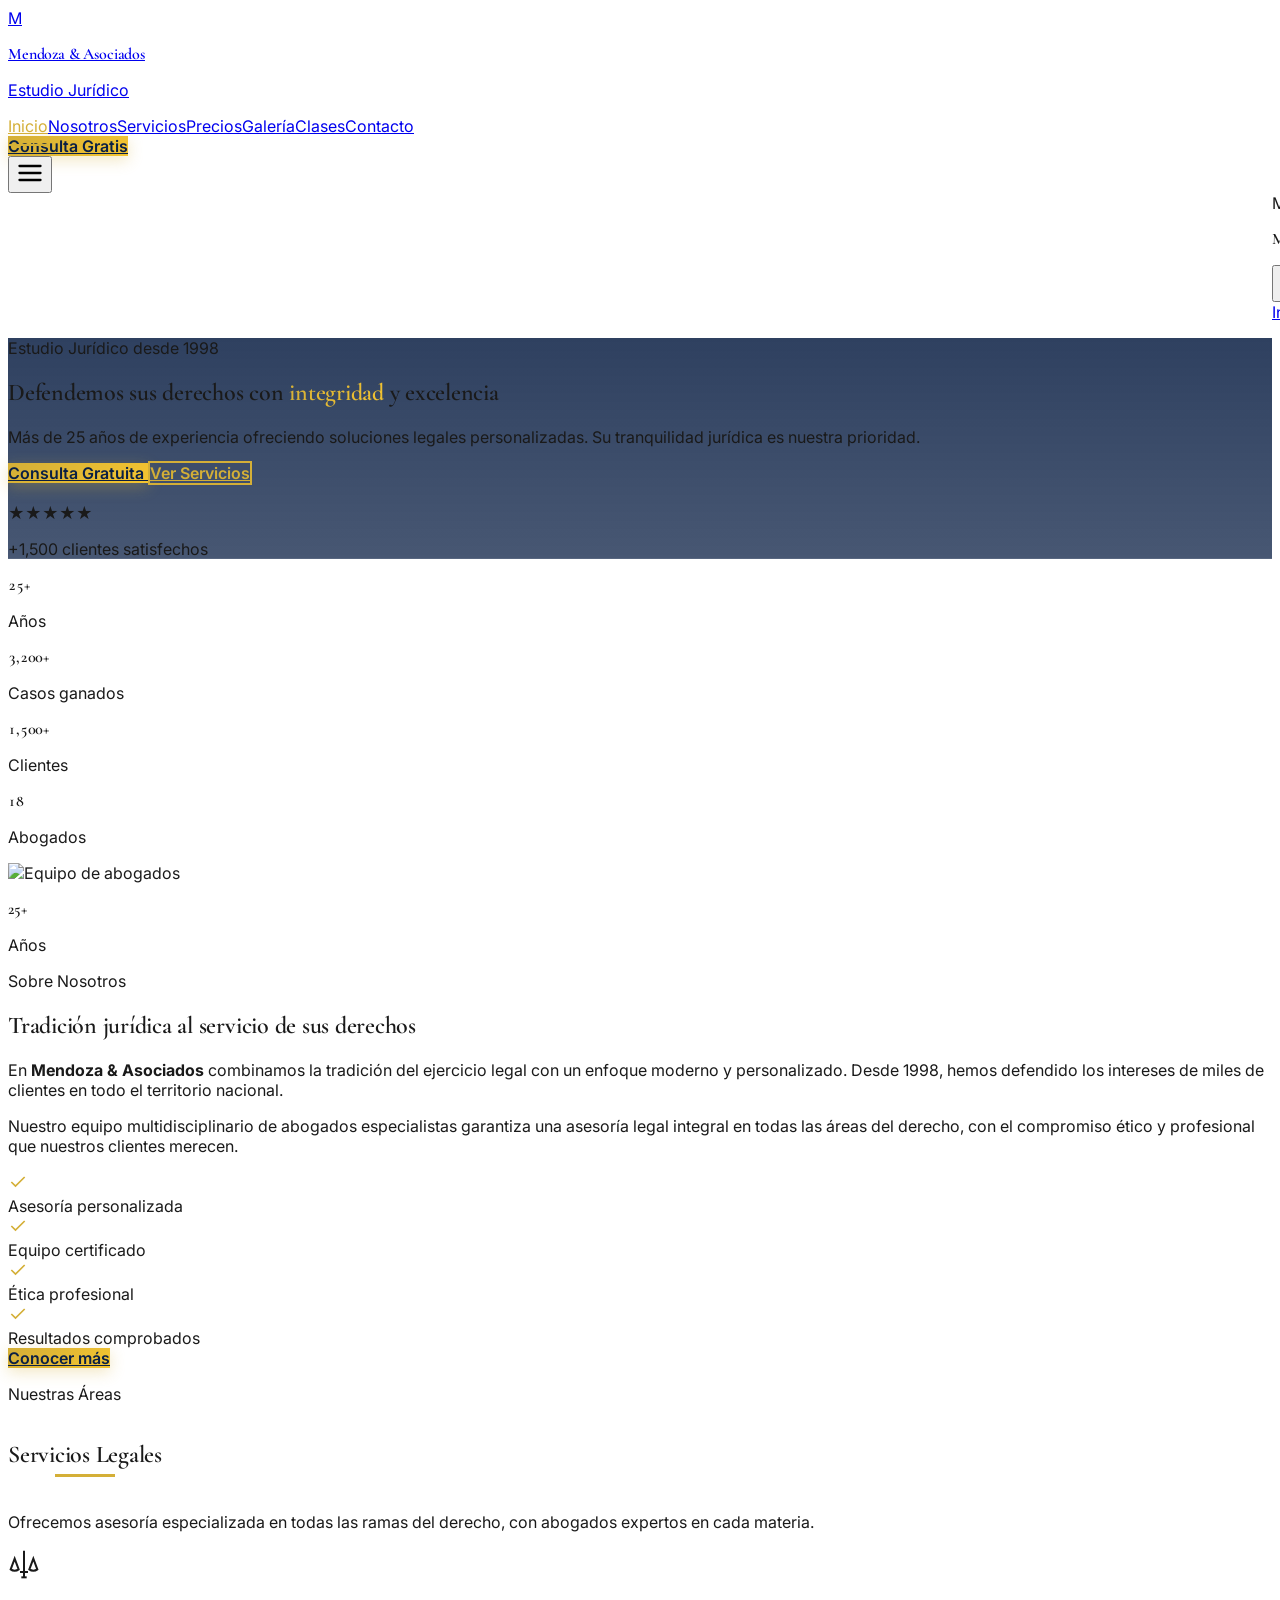
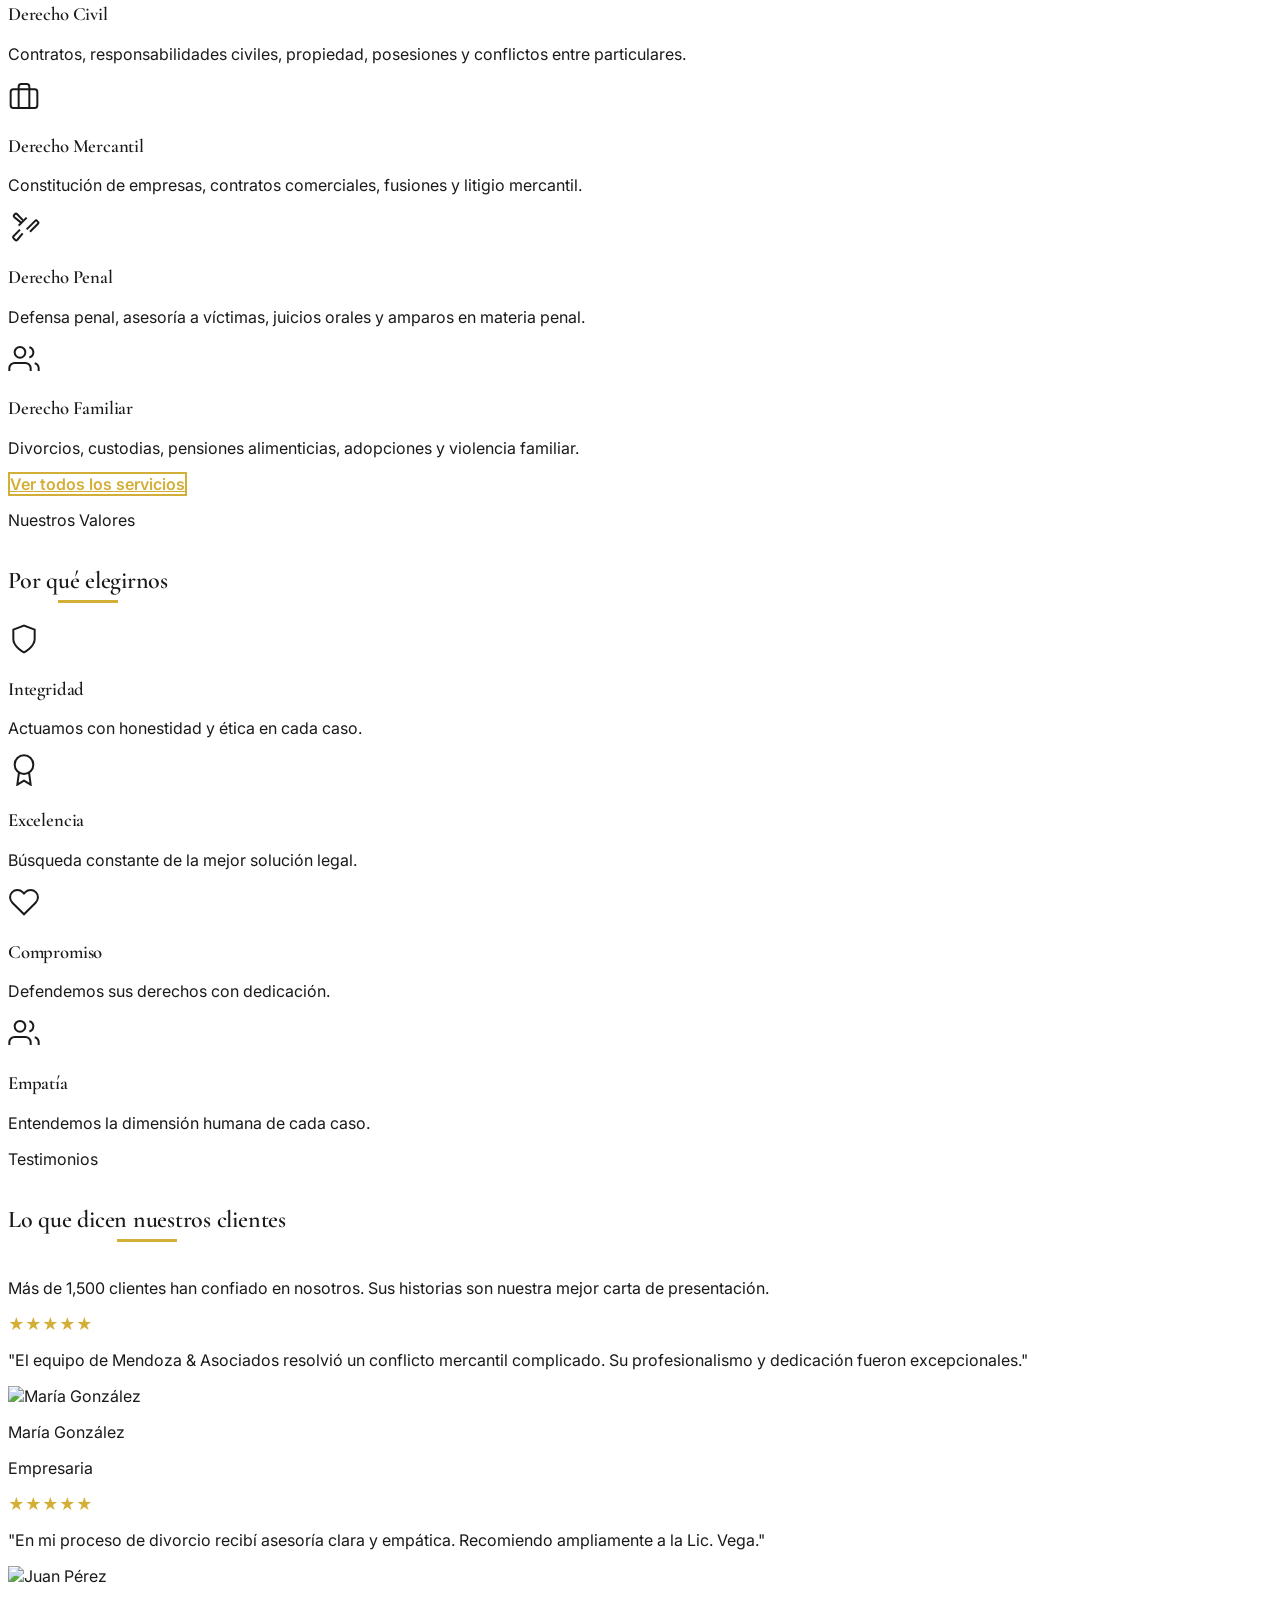
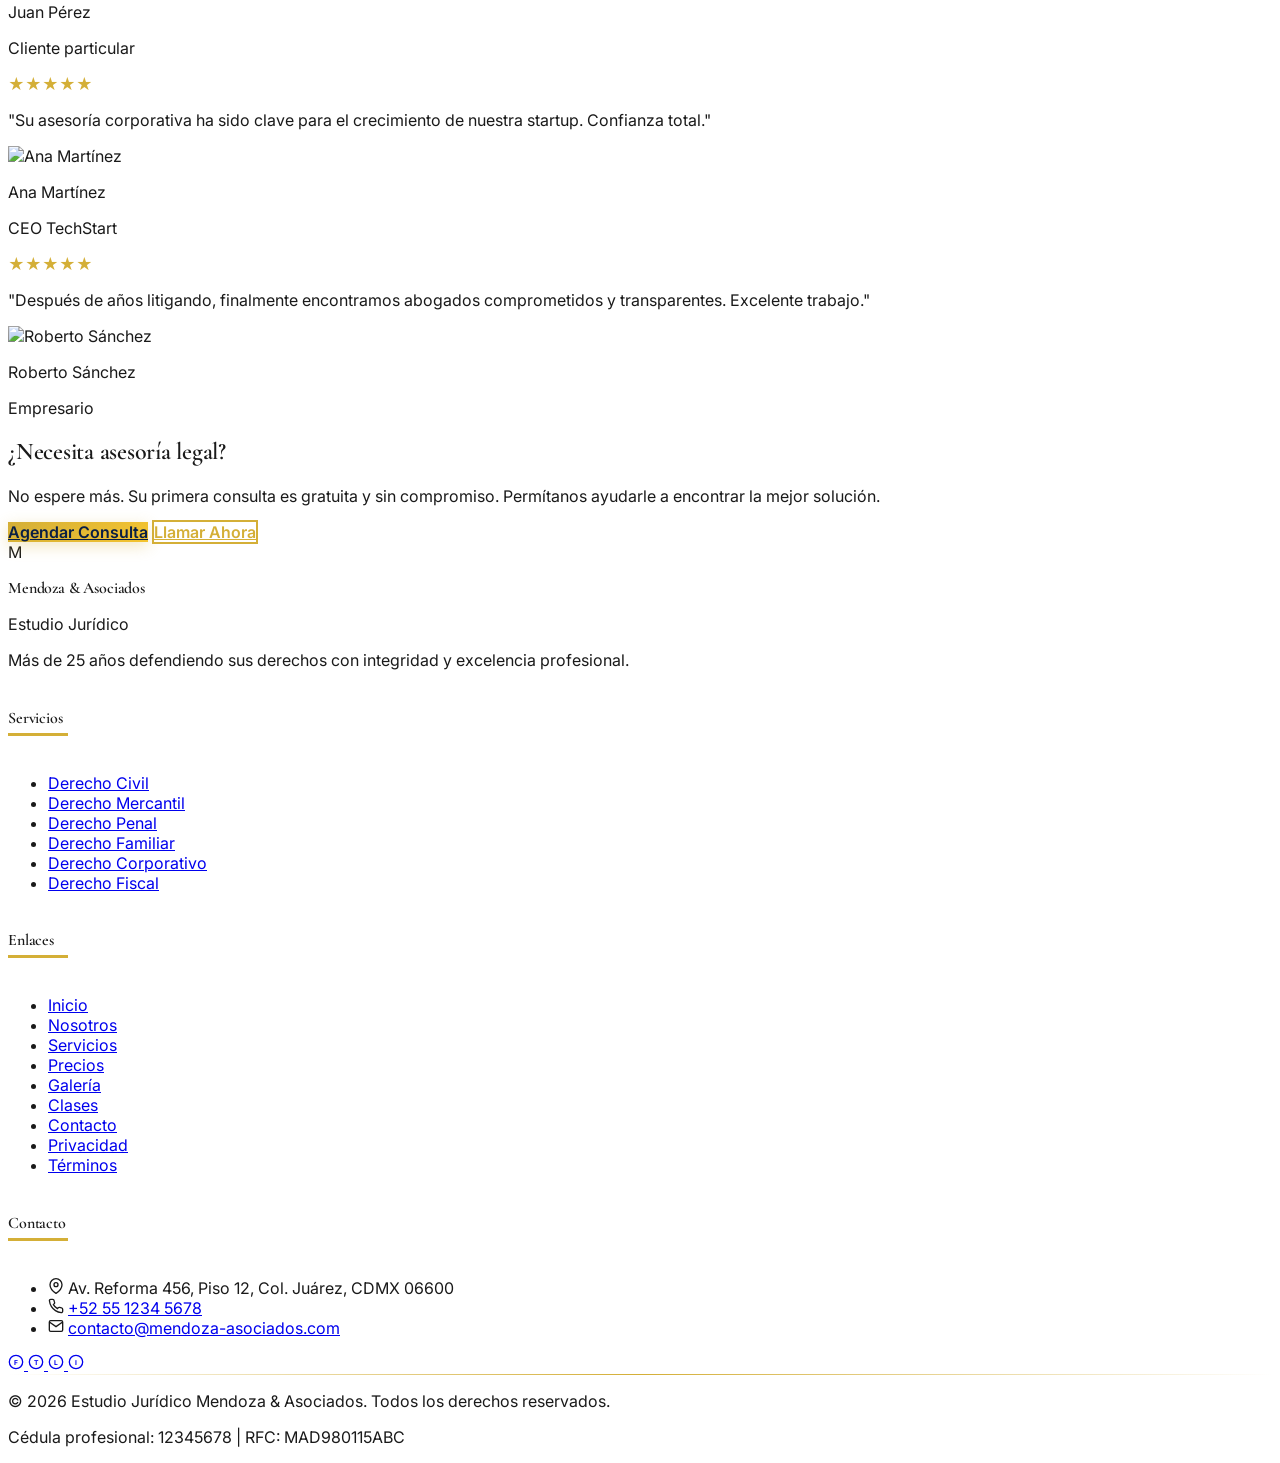
==== index.html @ 10f4aff1 "template ok" ====
<!DOCTYPE html>
<html lang="es">
<head>
  <meta charset="UTF-8">
  <meta name="viewport" content="width=device-width, initial-scale=1.0">
  <meta name="description" content="Estudio Jurídico Mendoza & Asociados - Más de 25 años de experiencia en derecho civil, mercantil, penal, familiar, corporativo y más. Consulta inicial gratuita.">
  <title>Mendoza & Asociados | Estudio Jurídico - Inicio</title>
  <script src="https://cdn.tailwindcss.com"></script>
  <script>
    tailwind.config = {
      theme: {
        extend: {
          colors: {
            'navy': '#0a1f44',
            'navy-light': '#1e3a8a',
            'navy-dark': '#050f2a',
            'gold': '#d4af37',
            'gold-light': '#f4c430',
            'cream': '#f8f5ec'
          },
          fontFamily: {
            'serif': ['Cormorant Garamond', 'Georgia', 'serif'],
            'sans': ['Inter', 'system-ui', 'sans-serif']
          }
        }
      }
    }
  </script>
  <link rel="stylesheet" href="assets/css/styles.css">
  <link href="https://unpkg.com/aos@2.3.1/dist/aos.css" rel="stylesheet">
</head>
<body class="bg-white">

  <!-- Navbar -->
  <div id="navbar"></div>

  <!-- Hero -->
  <section class="hero-bg min-h-screen flex items-center pt-20 relative overflow-hidden">
    <div class="absolute inset-0 bg-gradient-to-r from-navy-dark/95 via-navy-dark/85 to-transparent"></div>
    <div class="container mx-auto px-4 lg:px-8 relative z-10 py-20">
      <div class="max-w-3xl">
        <p class="text-yellow-400 uppercase tracking-[0.3em] text-sm mb-6 reveal">Estudio Jurídico desde 1998</p>
        <h1 class="text-4xl md:text-6xl lg:text-7xl text-white font-serif leading-tight mb-6 reveal reveal-delay-1">
          Defendemos sus derechos con <span class="gradient-text">integridad</span> y excelencia
        </h1>
        <p class="text-xl text-gray-200 mb-8 leading-relaxed reveal reveal-delay-2">
          Más de 25 años de experiencia ofreciendo soluciones legales personalizadas. Su tranquilidad jurídica es nuestra prioridad.
        </p>
        <div class="flex flex-wrap gap-4 reveal reveal-delay-3">
          <a href="contact.html" class="btn-gold px-8 py-4 rounded-md text-base">
            Consulta Gratuita
          </a>
          <a href="services.html" class="btn-outline-gold px-8 py-4 rounded-md text-base">
            Ver Servicios
          </a>
        </div>
        <div class="mt-12 flex items-center gap-6 reveal reveal-delay-4">
          <div class="flex -space-x-3">
            <img src="https://images.unsplash.com/photo-1573497019418-b400bb3b0748?w=80&h=80&fit=crop" alt="" class="w-12 h-12 rounded-full border-2 border-yellow-400">
            <img src="https://images.unsplash.com/photo-1507003211169-0a1dd7228f2d?w=80&h=80&fit=crop" alt="" class="w-12 h-12 rounded-full border-2 border-yellow-400">
            <img src="https://images.unsplash.com/photo-1438761681033-6461ffad8d80?w=80&h=80&fit=crop" alt="" class="w-12 h-12 rounded-full border-2 border-yellow-400">
          </div>
          <div>
            <div class="flex items-center gap-1 text-yellow-400">
              <span>★★★★★</span>
            </div>
            <p class="text-sm text-gray-300">+1,500 clientes satisfechos</p>
          </div>
        </div>
      </div>
    </div>
    <div class="absolute bottom-0 left-0 right-0 h-20 bg-gradient-to-t from-white to-transparent"></div>
  </section>

  <!-- Stats -->
  <section class="py-20 bg-white relative -mt-10 z-10">
    <div class="container mx-auto px-4 lg:px-8">
      <div class="bg-navy rounded-2xl shadow-2xl p-8 md:p-12 grid grid-cols-2 md:grid-cols-4 gap-8">
        <div class="text-center reveal" data-target="25" data-suffix="+" data-counter>
          <div class="counter text-4xl md:text-5xl font-serif font-bold text-yellow-400 mb-2" data-target="25" data-suffix="+">25+</div>
          <p class="text-white text-sm uppercase tracking-wider">Años</p>
        </div>
        <div class="text-center reveal reveal-delay-1">
          <div class="counter text-4xl md:text-5xl font-serif font-bold text-yellow-400 mb-2" data-target="3200" data-suffix="+">3200+</div>
          <p class="text-white text-sm uppercase tracking-wider">Casos ganados</p>
        </div>
        <div class="text-center reveal reveal-delay-2">
          <div class="counter text-4xl md:text-5xl font-serif font-bold text-yellow-400 mb-2" data-target="1500" data-suffix="+">1500+</div>
          <p class="text-white text-sm uppercase tracking-wider">Clientes</p>
        </div>
        <div class="text-center reveal reveal-delay-3">
          <div class="counter text-4xl md:text-5xl font-serif font-bold text-yellow-400 mb-2" data-target="18" data-suffix="">18</div>
          <p class="text-white text-sm uppercase tracking-wider">Abogados</p>
        </div>
      </div>
    </div>
  </section>

  <!-- About preview -->
  <section class="py-20 md:py-32 bg-white">
    <div class="container mx-auto px-4 lg:px-8">
      <div class="grid md:grid-cols-2 gap-12 lg:gap-20 items-center">
        <div class="relative reveal-left">
          <img src="https://images.unsplash.com/photo-1521791136064-7986c2920216?w=800&h=1000&fit=crop" alt="Equipo de abogados" class="rounded-2xl shadow-2xl w-full h-[500px] object-cover">
          <div class="absolute -bottom-6 -right-6 bg-yellow-400 text-navy-dark rounded-xl p-6 shadow-xl hidden md:block">
            <p class="font-serif text-5xl font-bold">25+</p>
            <p class="text-sm uppercase tracking-wider font-semibold">Años</p>
          </div>
        </div>
        <div class="reveal-right">
          <p class="text-yellow-600 uppercase tracking-wider text-sm font-semibold mb-4">Sobre Nosotros</p>
          <h2 class="text-4xl md:text-5xl font-serif text-navy mb-6 leading-tight">
            Tradición jurídica al servicio de sus derechos
          </h2>
          <p class="text-gray-600 leading-relaxed mb-6">
            En <strong>Mendoza & Asociados</strong> combinamos la tradición del ejercicio legal con un enfoque moderno y personalizado. Desde 1998, hemos defendido los intereses de miles de clientes en todo el territorio nacional.
          </p>
          <p class="text-gray-600 leading-relaxed mb-8">
            Nuestro equipo multidisciplinario de abogados especialistas garantiza una asesoría legal integral en todas las áreas del derecho, con el compromiso ético y profesional que nuestros clientes merecen.
          </p>
          <div class="grid grid-cols-2 gap-4 mb-8">
            <div class="flex items-start gap-3">
              <div class="w-10 h-10 rounded-lg bg-yellow-100 flex items-center justify-center flex-shrink-0">
                <svg xmlns="http://www.w3.org/2000/svg" width="20" height="20" viewBox="0 0 24 24" fill="none" stroke="#d4af37" stroke-width="2"><polyline points="20 6 9 17 4 12"></polyline></svg>
              </div>
              <span class="text-sm">Asesoría personalizada</span>
            </div>
            <div class="flex items-start gap-3">
              <div class="w-10 h-10 rounded-lg bg-yellow-100 flex items-center justify-center flex-shrink-0">
                <svg xmlns="http://www.w3.org/2000/svg" width="20" height="20" viewBox="0 0 24 24" fill="none" stroke="#d4af37" stroke-width="2"><polyline points="20 6 9 17 4 12"></polyline></svg>
              </div>
              <span class="text-sm">Equipo certificado</span>
            </div>
            <div class="flex items-start gap-3">
              <div class="w-10 h-10 rounded-lg bg-yellow-100 flex items-center justify-center flex-shrink-0">
                <svg xmlns="http://www.w3.org/2000/svg" width="20" height="20" viewBox="0 0 24 24" fill="none" stroke="#d4af37" stroke-width="2"><polyline points="20 6 9 17 4 12"></polyline></svg>
              </div>
              <span class="text-sm">Ética profesional</span>
            </div>
            <div class="flex items-start gap-3">
              <div class="w-10 h-10 rounded-lg bg-yellow-100 flex items-center justify-center flex-shrink-0">
                <svg xmlns="http://www.w3.org/2000/svg" width="20" height="20" viewBox="0 0 24 24" fill="none" stroke="#d4af37" stroke-width="2"><polyline points="20 6 9 17 4 12"></polyline></svg>
              </div>
              <span class="text-sm">Resultados comprobados</span>
            </div>
          </div>
          <a href="about.html" class="btn-gold px-8 py-3 rounded-md inline-block">Conocer más</a>
        </div>
      </div>
    </div>
  </section>

  <!-- Services preview -->
  <section class="py-20 md:py-32 bg-cream">
    <div class="container mx-auto px-4 lg:px-8">
      <div class="text-center mb-16 reveal">
        <p class="text-yellow-600 uppercase tracking-wider text-sm font-semibold mb-3">Nuestras Áreas</p>
        <h2 class="text-4xl md:text-5xl font-serif text-navy mb-4 gold-line center">Servicios Legales</h2>
        <p class="text-gray-600 max-w-2xl mx-auto">
          Ofrecemos asesoría especializada en todas las ramas del derecho, con abogados expertos en cada materia.
        </p>
      </div>

      <div class="grid md:grid-cols-2 lg:grid-cols-4 gap-6" id="servicesGrid">
        <!-- populated by JS -->
      </div>

      <div class="text-center mt-12 reveal">
        <a href="services.html" class="btn-outline-gold px-8 py-3 rounded-md inline-block">Ver todos los servicios</a>
      </div>
    </div>
  </section>

  <!-- Why us values -->
  <section class="py-20 md:py-32 bg-white">
    <div class="container mx-auto px-4 lg:px-8">
      <div class="text-center mb-16 reveal">
        <p class="text-yellow-600 uppercase tracking-wider text-sm font-semibold mb-3">Nuestros Valores</p>
        <h2 class="text-4xl md:text-5xl font-serif text-navy mb-4 gold-line center">Por qué elegirnos</h2>
      </div>

      <div class="grid md:grid-cols-2 lg:grid-cols-4 gap-8" id="valuesGrid">
        <!-- populated -->
      </div>
    </div>
  </section>

  <!-- Testimonials -->
  <section class="py-20 md:py-32 bg-navy text-white relative overflow-hidden">
    <div class="absolute inset-0 opacity-5">
      <div class="absolute top-10 left-10 w-72 h-72 bg-yellow-400 rounded-full blur-3xl"></div>
      <div class="absolute bottom-10 right-10 w-96 h-96 bg-yellow-400 rounded-full blur-3xl"></div>
    </div>
    <div class="container mx-auto px-4 lg:px-8 relative z-10">
      <div class="text-center mb-16 reveal">
        <p class="text-yellow-400 uppercase tracking-wider text-sm font-semibold mb-3">Testimonios</p>
        <h2 class="text-4xl md:text-5xl font-serif mb-4 gold-line center">Lo que dicen nuestros clientes</h2>
        <p class="text-gray-300 max-w-2xl mx-auto">
          Más de 1,500 clientes han confiado en nosotros. Sus historias son nuestra mejor carta de presentación.
        </p>
      </div>

      <div class="grid md:grid-cols-2 lg:grid-cols-4 gap-6" id="testimonialsGrid">
        <!-- populated -->
      </div>
    </div>
  </section>

  <!-- CTA Final -->
  <section class="py-20 md:py-32 bg-cream">
    <div class="container mx-auto px-4 lg:px-8">
      <div class="bg-gradient-to-br from-navy to-navy-light rounded-3xl p-8 md:p-16 text-center text-white relative overflow-hidden reveal">
        <div class="absolute top-0 right-0 w-64 h-64 bg-yellow-400 rounded-full opacity-10 blur-3xl -mr-32 -mt-32"></div>
        <div class="absolute bottom-0 left-0 w-64 h-64 bg-yellow-400 rounded-full opacity-10 blur-3xl -ml-32 -mb-32"></div>
        <div class="relative z-10">
          <h2 class="text-3xl md:text-5xl font-serif mb-6">¿Necesita asesoría legal?</h2>
          <p class="text-xl text-gray-200 mb-8 max-w-2xl mx-auto">
            No espere más. Su primera consulta es gratuita y sin compromiso. Permítanos ayudarle a encontrar la mejor solución.
          </p>
          <div class="flex flex-wrap justify-center gap-4">
            <a href="contact.html" class="btn-gold px-8 py-4 rounded-md text-base">Agendar Consulta</a>
            <a href="tel:+525512345678" class="btn-outline-gold px-8 py-4 rounded-md text-base">
              Llamar Ahora
            </a>
          </div>
        </div>
      </div>
    </div>
  </section>

  <!-- Footer -->
  <div id="footer"></div>

  <script src="assets/js/data.js"></script>
  <script src="assets/js/main.js"></script>
  <script src="assets/js/animations.js"></script>
  <script>
    // Populate services preview
    const icons = {
      scale: '<svg xmlns="http://www.w3.org/2000/svg" width="32" height="32" viewBox="0 0 24 24" fill="none" stroke="currentColor" stroke-width="1.5"><path d="M16 16l3-8 3 8c-.87.65-1.92 1-3 1s-2.13-.35-3-1z"/><path d="M2 16l3-8 3 8c-.87.65-1.92 1-3 1s-2.13-.35-3-1z"/><line x1="9" y1="18" x2="15" y2="18"/><line x1="10" y1="22" x2="14" y2="22"/><line x1="12" y1="2" x2="12" y2="22"/></svg>',
      briefcase: '<svg xmlns="http://www.w3.org/2000/svg" width="32" height="32" viewBox="0 0 24 24" fill="none" stroke="currentColor" stroke-width="1.5"><rect x="2" y="7" width="20" height="14" rx="2" ry="2"/><path d="M16 21V5a2 2 0 0 0-2-2h-4a2 2 0 0 0-2 2v16"/></svg>',
      gavel: '<svg xmlns="http://www.w3.org/2000/svg" width="32" height="32" viewBox="0 0 24 24" fill="none" stroke="currentColor" stroke-width="1.5"><path d="M14 13.78L20.36 7.42a1 1 0 0 1 1.41 0l.71.71a1 1 0 0 1 0 1.41L16.49 15.5"/><path d="M10.27 9.11L4.59 4.43a1 1 0 0 1 0-1.41l.71-.71a1 1 0 0 1 1.41 0L11.27 7"/><line x1="8" y1="11" x2="14" y2="5"/><path d="M9 14l-4.91 4.91a1 1 0 0 0 0 1.41l1.41 1.41a1 1 0 0 0 1.41 0L11 16.83"/></svg>',
      users: '<svg xmlns="http://www.w3.org/2000/svg" width="32" height="32" viewBox="0 0 24 24" fill="none" stroke="currentColor" stroke-width="1.5"><path d="M17 21v-2a4 4 0 0 0-4-4H5a4 4 0 0 0-4 4v2"/><circle cx="9" cy="7" r="4"/><path d="M23 21v-2a4 4 0 0 0-3-3.87"/><path d="M16 3.13a4 4 0 0 1 0 7.75"/></svg>',
      building: '<svg xmlns="http://www.w3.org/2000/svg" width="32" height="32" viewBox="0 0 24 24" fill="none" stroke="currentColor" stroke-width="1.5"><rect x="4" y="2" width="16" height="20" rx="2" ry="2"/><path d="M9 22v-4h6v4"/><path d="M8 6h.01M16 6h.01M8 10h.01M16 10h.01M8 14h.01M16 14h.01"/></svg>',
      'file-text': '<svg xmlns="http://www.w3.org/2000/svg" width="32" height="32" viewBox="0 0 24 24" fill="none" stroke="currentColor" stroke-width="1.5"><path d="M14 2H6a2 2 0 0 0-2 2v16a2 2 0 0 0 2 2h12a2 2 0 0 0 2-2V8z"/><polyline points="14 2 14 8 20 8"/><line x1="16" y1="13" x2="8" y2="13"/><line x1="16" y1="17" x2="8" y2="17"/><polyline points="10 9 9 9 8 9"/></svg>',
      lightbulb: '<svg xmlns="http://www.w3.org/2000/svg" width="32" height="32" viewBox="0 0 24 24" fill="none" stroke="currentColor" stroke-width="1.5"><path d="M9 18h6"/><path d="M10 22h4"/><path d="M15.09 14c.18-.98.65-1.74 1.41-2.5A4.65 4.65 0 0 0 18 8 6 6 0 0 0 6 8c0 1 .23 2.23 1.5 3.5A4.61 4.61 0 0 1 8.91 14"/></svg>',
      shield: '<svg xmlns="http://www.w3.org/2000/svg" width="32" height="32" viewBox="0 0 24 24" fill="none" stroke="currentColor" stroke-width="1.5"><path d="M12 22s8-4 8-10V5l-8-3-8 3v7c0 6 8 10 8 10z"/></svg>',
      award: '<svg xmlns="http://www.w3.org/2000/svg" width="32" height="32" viewBox="0 0 24 24" fill="none" stroke="currentColor" stroke-width="1.5"><circle cx="12" cy="8" r="7"/><polyline points="8.21 13.89 7 23 12 20 17 23 15.79 13.88"/></svg>',
      heart: '<svg xmlns="http://www.w3.org/2000/svg" width="32" height="32" viewBox="0 0 24 24" fill="none" stroke="currentColor" stroke-width="1.5"><path d="M20.84 4.61a5.5 5.5 0 0 0-7.78 0L12 5.67l-1.06-1.06a5.5 5.5 0 0 0-7.78 7.78l1.06 1.06L12 21.23l7.78-7.78 1.06-1.06a5.5 5.5 0 0 0 0-7.78z"/></svg>'
    };

    document.getElementById('servicesGrid').innerHTML = window.MOCK_DATA.services.slice(0, 4).map((s, i) => `
      <div class="bg-white rounded-2xl p-6 card-hover shadow-sm reveal reveal-delay-${i+1}">
        <div class="w-14 h-14 rounded-xl bg-gradient-to-br from-yellow-100 to-yellow-50 text-yellow-600 flex items-center justify-center mb-4">
          ${icons[s.icon] || icons.scale}
        </div>
        <h3 class="font-serif text-xl text-navy mb-2">${s.title}</h3>
        <p class="text-gray-600 text-sm leading-relaxed">${s.description}</p>
      </div>
    `).join('');

    document.getElementById('valuesGrid').innerHTML = window.MOCK_DATA.values.map((v, i) => `
      <div class="text-center reveal reveal-delay-${i+1}">
        <div class="w-16 h-16 mx-auto rounded-full bg-gradient-to-br from-yellow-400 to-yellow-500 text-white flex items-center justify-center mb-4 float">
          ${icons[v.icon] || icons.scale}
        </div>
        <h3 class="font-serif text-2xl text-navy mb-2">${v.title}</h3>
        <p class="text-gray-600 text-sm">${v.description}</p>
      </div>
    `).join('');

    document.getElementById('testimonialsGrid').innerHTML = window.MOCK_DATA.testimonials.map((t, i) => `
      <div class="bg-white/5 backdrop-blur border border-white/10 rounded-2xl p-6 reveal reveal-delay-${i+1}">
        <div class="flex items-center gap-1 text-yellow-400 mb-4 star-fill" data-rating="${t.rating}">
          ${Array(5).fill('<span>★</span>').join('')}
        </div>
        <p class="text-gray-200 text-sm leading-relaxed mb-6 italic">"${t.text}"</p>
        <div class="flex items-center gap-3">
          <img src="${t.photo}" alt="${t.name}" class="w-12 h-12 rounded-full object-cover border-2 border-yellow-400">
          <div>
            <p class="font-semibold text-white">${t.name}</p>
            <p class="text-xs text-gray-400">${t.role}</p>
          </div>
        </div>
      </div>
    `).join('');
  </script>
</body>
</html>
---- assets/css/styles.css ----
@import url('https://fonts.googleapis.com/css2?family=Cormorant+Garamond:wght@400;500;600;700&family=Inter:wght@300;400;500;600;700&display=swap');

:root {
  --color-navy: #0a1f44;
  --color-navy-light: #1e3a8a;
  --color-navy-dark: #050f2a;
  --color-gold: #d4af37;
  --color-gold-light: #f4c430;
  --color-cream: #f8f5ec;
  --color-ink: #1a1a1a;
}

* {
  scroll-behavior: smooth;
}

body {
  font-family: 'Inter', system-ui, sans-serif;
  -webkit-font-smoothing: antialiased;
  color: var(--color-ink);
  overflow-x: hidden;
}

h1, h2, h3, h4, h5, .font-serif {
  font-family: 'Cormorant Garamond', 'Georgia', serif;
  font-weight: 600;
  letter-spacing: -0.01em;
}

/* Reveal animations */
.reveal {
  opacity: 0;
  transform: translateY(30px);
  transition: opacity 0.8s ease-out, transform 0.8s ease-out;
}
.reveal.active {
  opacity: 1;
  transform: translateY(0);
}
.reveal-left {
  opacity: 0;
  transform: translateX(-40px);
  transition: opacity 0.8s ease-out, transform 0.8s ease-out;
}
.reveal-left.active {
  opacity: 1;
  transform: translateX(0);
}
.reveal-right {
  opacity: 0;
  transform: translateX(40px);
  transition: opacity 0.8s ease-out, transform 0.8s ease-out;
}
.reveal-right.active {
  opacity: 1;
  transform: translateX(0);
}
.reveal-scale {
  opacity: 0;
  transform: scale(0.92);
  transition: opacity 0.8s ease-out, transform 0.8s ease-out;
}
.reveal-scale.active {
  opacity: 1;
  transform: scale(1);
}

.reveal-delay-1 { transition-delay: 0.1s; }
.reveal-delay-2 { transition-delay: 0.2s; }
.reveal-delay-3 { transition-delay: 0.3s; }
.reveal-delay-4 { transition-delay: 0.4s; }

/* Hero parallax */
.hero-bg {
  background-image: linear-gradient(rgba(10, 31, 68, 0.85), rgba(10, 31, 68, 0.75)), url('https://images.unsplash.com/photo-1589829545856-d10d557cf95f?w=1920&h=1080&fit=crop');
  background-size: cover;
  background-position: center;
  background-attachment: fixed;
  will-change: transform;
}

/* Gold accent line */
.gold-line {
  position: relative;
  display: inline-block;
  padding-bottom: 0.5rem;
}
.gold-line::after {
  content: '';
  position: absolute;
  bottom: 0;
  left: 0;
  width: 60px;
  height: 3px;
  background: var(--color-gold);
  transition: width 0.4s ease;
}
.gold-line.center::after {
  left: 50%;
  transform: translateX(-50%);
}
.gold-line:hover::after {
  width: 100px;
}

/* Cards hover */
.card-hover {
  transition: transform 0.4s ease, box-shadow 0.4s ease;
}
.card-hover:hover {
  transform: translateY(-8px);
  box-shadow: 0 25px 50px -12px rgba(0, 0, 0, 0.15);
}

/* Buttons */
.btn-gold {
  background: linear-gradient(135deg, var(--color-gold) 0%, var(--color-gold-light) 100%);
  color: var(--color-navy);
  font-weight: 600;
  transition: all 0.3s ease;
  box-shadow: 0 4px 15px rgba(212, 175, 55, 0.3);
}
.btn-gold:hover {
  transform: translateY(-2px);
  box-shadow: 0 8px 25px rgba(212, 175, 55, 0.5);
}
.btn-outline-gold {
  border: 2px solid var(--color-gold);
  color: var(--color-gold);
  font-weight: 600;
  transition: all 0.3s ease;
}
.btn-outline-gold:hover {
  background: var(--color-gold);
  color: var(--color-navy);
  transform: translateY(-2px);
}

/* Navbar */
.navbar-scroll {
  background: rgba(10, 31, 68, 0.98);
  box-shadow: 0 4px 20px rgba(0, 0, 0, 0.15);
  backdrop-filter: blur(10px);
}

/* Mobile menu */
.mobile-menu {
  transform: translateX(100%);
  transition: transform 0.4s cubic-bezier(0.4, 0, 0.2, 1);
}
.mobile-menu.open {
  transform: translateX(0);
}

/* Lightbox */
.lightbox {
  opacity: 0;
  pointer-events: none;
  transition: opacity 0.3s ease;
}
.lightbox.open {
  opacity: 1;
  pointer-events: auto;
}
.lightbox img {
  transform: scale(0.9);
  transition: transform 0.4s cubic-bezier(0.4, 0, 0.2, 1);
}
.lightbox.open img {
  transform: scale(1);
}

/* Counter */
.counter {
  font-variant-numeric: tabular-nums;
}

/* Marquee-like for ticker */
@keyframes shimmer {
  0% { background-position: -200% 0; }
  100% { background-position: 200% 0; }
}
.shimmer {
  background: linear-gradient(90deg, transparent 0%, rgba(212, 175, 55, 0.4) 50%, transparent 100%);
  background-size: 200% 100%;
  animation: shimmer 3s infinite;
}

/* Floating animation */
@keyframes float {
  0%, 100% { transform: translateY(0); }
  50% { transform: translateY(-10px); }
}
.float { animation: float 4s ease-in-out infinite; }

/* Pulse */
@keyframes pulse-gold {
  0%, 100% { box-shadow: 0 0 0 0 rgba(212, 175, 55, 0.4); }
  50% { box-shadow: 0 0 0 15px rgba(212, 175, 55, 0); }
}
.pulse-gold { animation: pulse-gold 2.5s infinite; }

/* Scrollbar */
::-webkit-scrollbar { width: 8px; }
::-webkit-scrollbar-track { background: #f1f1f1; }
::-webkit-scrollbar-thumb { background: var(--color-navy); border-radius: 4px; }
::-webkit-scrollbar-thumb:hover { background: var(--color-gold); }

/* Custom scroll reveal */
.scroll-reveal {
  opacity: 0;
  transform: translateY(20px);
  transition: all 0.6s ease-out;
}
.scroll-reveal.visible {
  opacity: 1;
  transform: translateY(0);
}

/* Form */
.form-input {
  transition: border-color 0.3s ease, box-shadow 0.3s ease;
}
.form-input:focus {
  border-color: var(--color-gold);
  box-shadow: 0 0 0 3px rgba(212, 175, 55, 0.15);
  outline: none;
}
.form-input.error {
  border-color: #dc2626;
  animation: shake 0.4s;
}
@keyframes shake {
  0%, 100% { transform: translateX(0); }
  25% { transform: translateX(-5px); }
  75% { transform: translateX(5px); }
}

/* Schedule cards */
.day-card {
  position: relative;
  overflow: hidden;
}
.day-card::before {
  content: '';
  position: absolute;
  top: 0;
  left: 0;
  width: 4px;
  height: 100%;
  background: var(--color-gold);
  transform: scaleY(0);
  transform-origin: top;
  transition: transform 0.4s ease;
}
.day-card:hover::before {
  transform: scaleY(1);
}

/* Gradient text */
.gradient-text {
  background: linear-gradient(135deg, var(--color-gold) 0%, var(--color-gold-light) 100%);
  -webkit-background-clip: text;
  -webkit-text-fill-color: transparent;
  background-clip: text;
}

/* Section divider */
.divider {
  position: relative;
  height: 1px;
  background: linear-gradient(90deg, transparent, var(--color-gold), transparent);
}

/* Glow */
.glow-on-hover:hover {
  filter: drop-shadow(0 0 10px rgba(212, 175, 55, 0.5));
}

/* Selected highlight in pricing table */
.price-feature-y { background: rgba(212, 175, 55, 0.08); color: var(--color-navy); }
.price-feature-n { color: #999; }

/* Navigation active */
.nav-link {
  position: relative;
  padding: 0.5rem 0;
  transition: color 0.3s ease;
}
.nav-link::after {
  content: '';
  position: absolute;
  bottom: -2px;
  left: 50%;
  width: 0;
  height: 2px;
  background: var(--color-gold);
  transition: all 0.3s ease;
  transform: translateX(-50%);
}
.nav-link:hover::after,
.nav-link.active::after {
  width: 100%;
}
.nav-link.active {
  color: var(--color-gold);
}

/* Image zoom on hover */
.zoom-container {
  overflow: hidden;
}
.zoom-container img {
  transition: transform 0.6s ease;
}
.zoom-container:hover img {
  transform: scale(1.1);
}

/* Timeline */
.timeline-item {
  position: relative;
  padding-left: 2rem;
}
.timeline-item::before {
  content: '';
  position: absolute;
  left: 0;
  top: 0.5rem;
  width: 12px;
  height: 12px;
  border-radius: 50%;
  background: var(--color-gold);
  box-shadow: 0 0 0 4px rgba(212, 175, 55, 0.2);
}
.timeline-item::after {
  content: '';
  position: absolute;
  left: 5px;
  top: 1.25rem;
  width: 2px;
  height: calc(100% + 1rem);
  background: rgba(212, 175, 55, 0.3);
}
.timeline-item:last-child::after {
  display: none;
}

/* Print */
@media print {
  .no-print { display: none !important; }
}
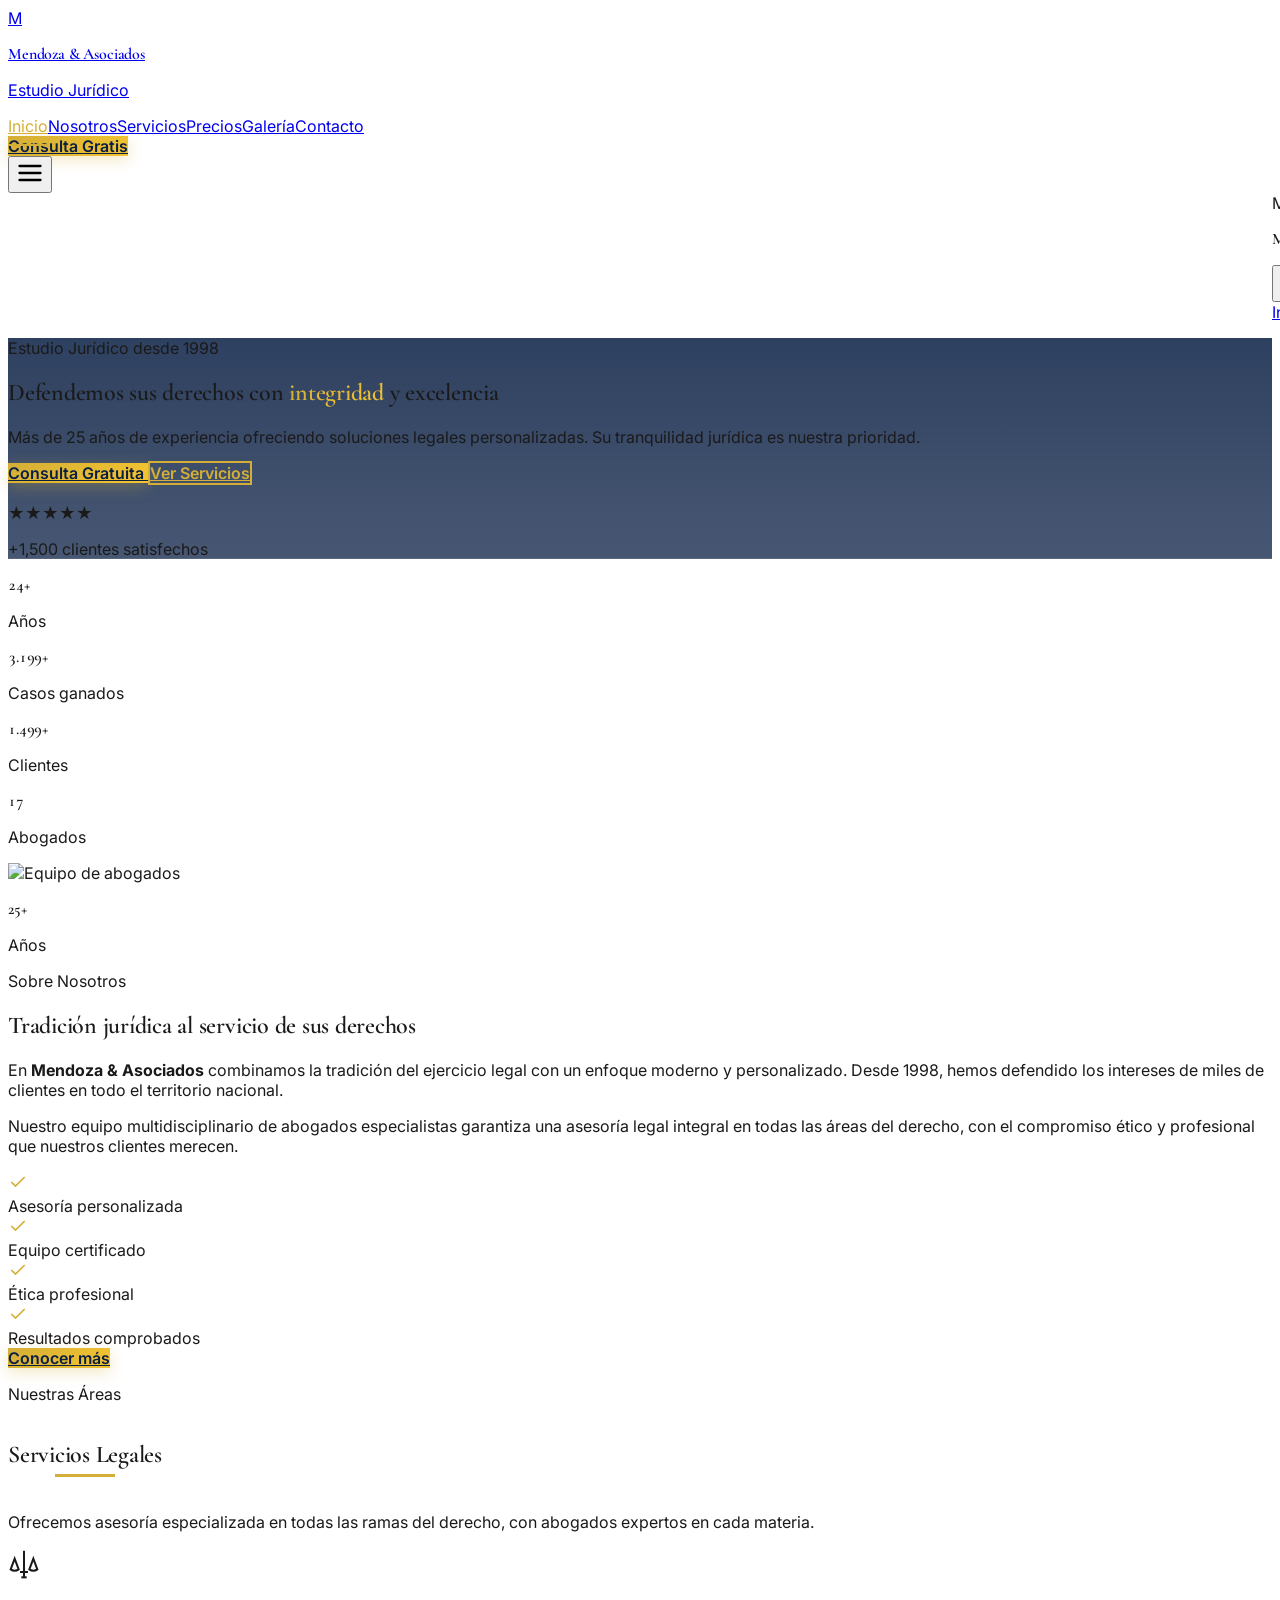
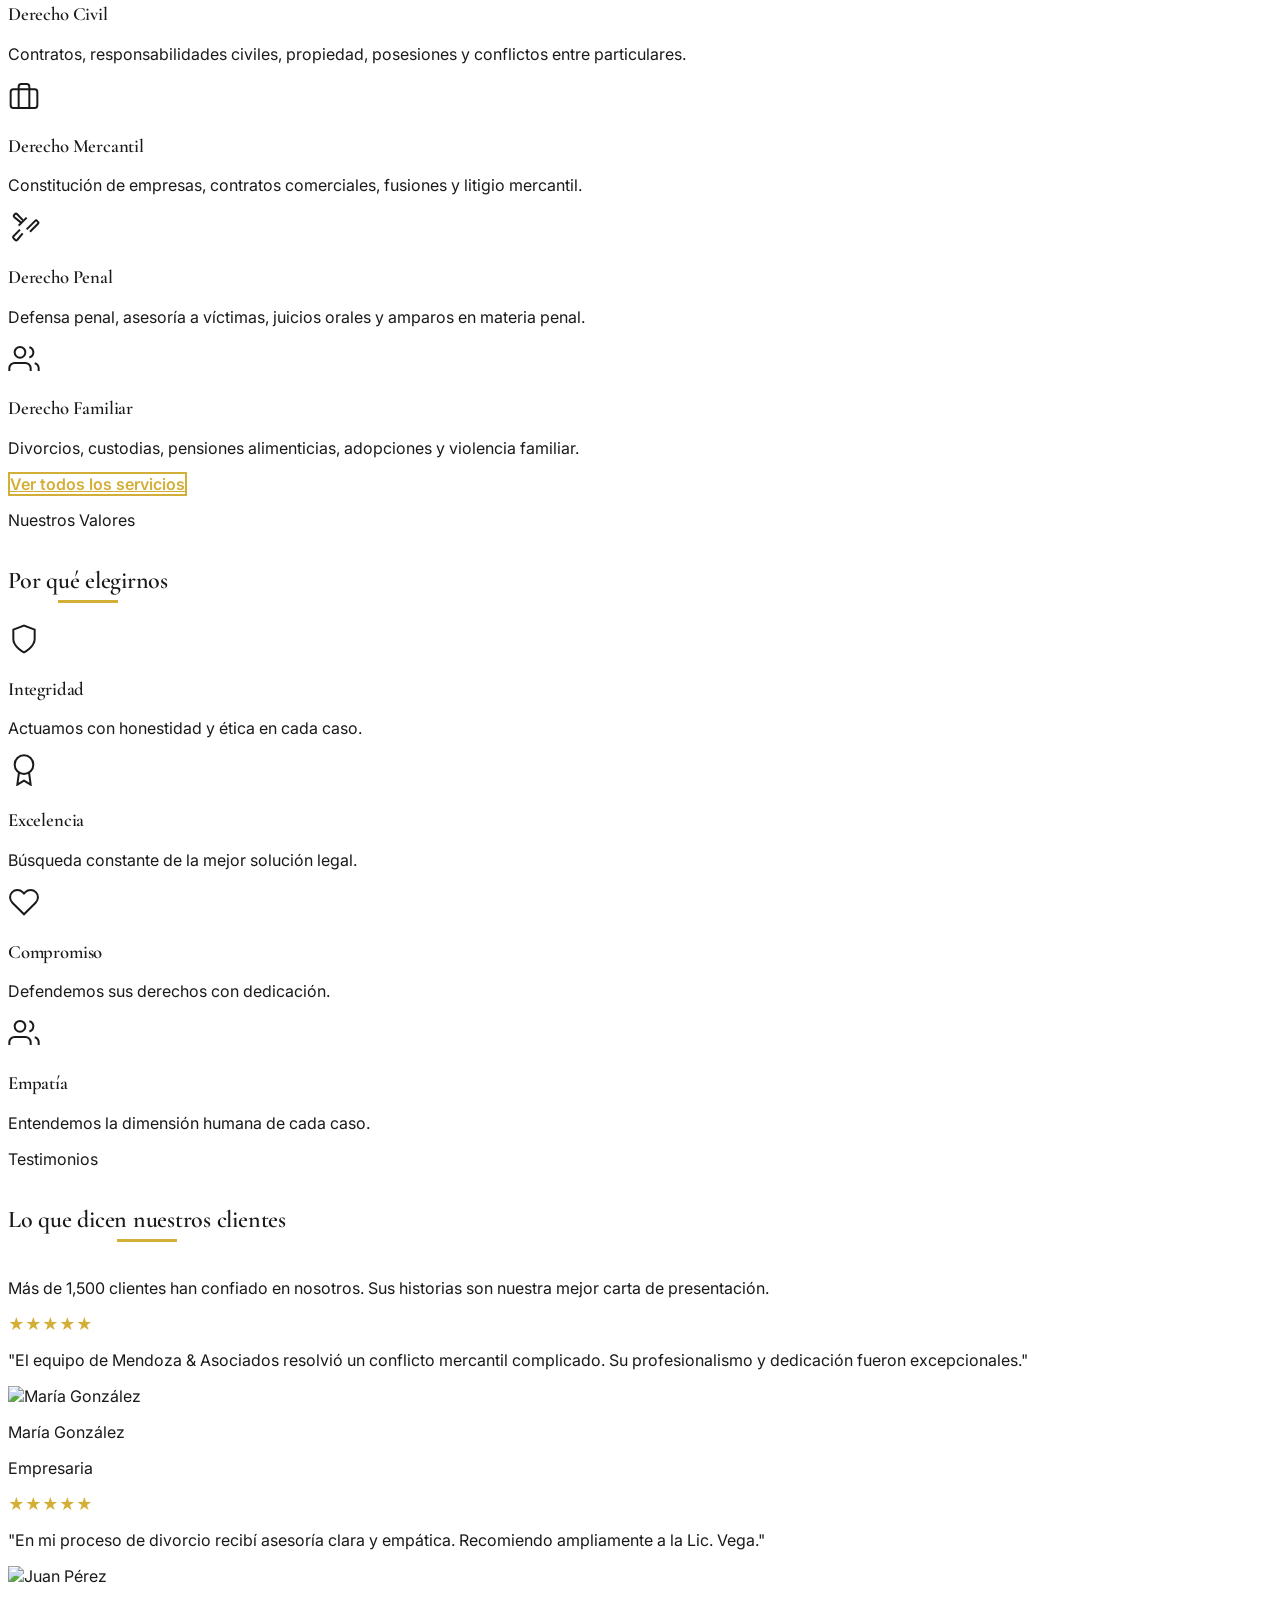
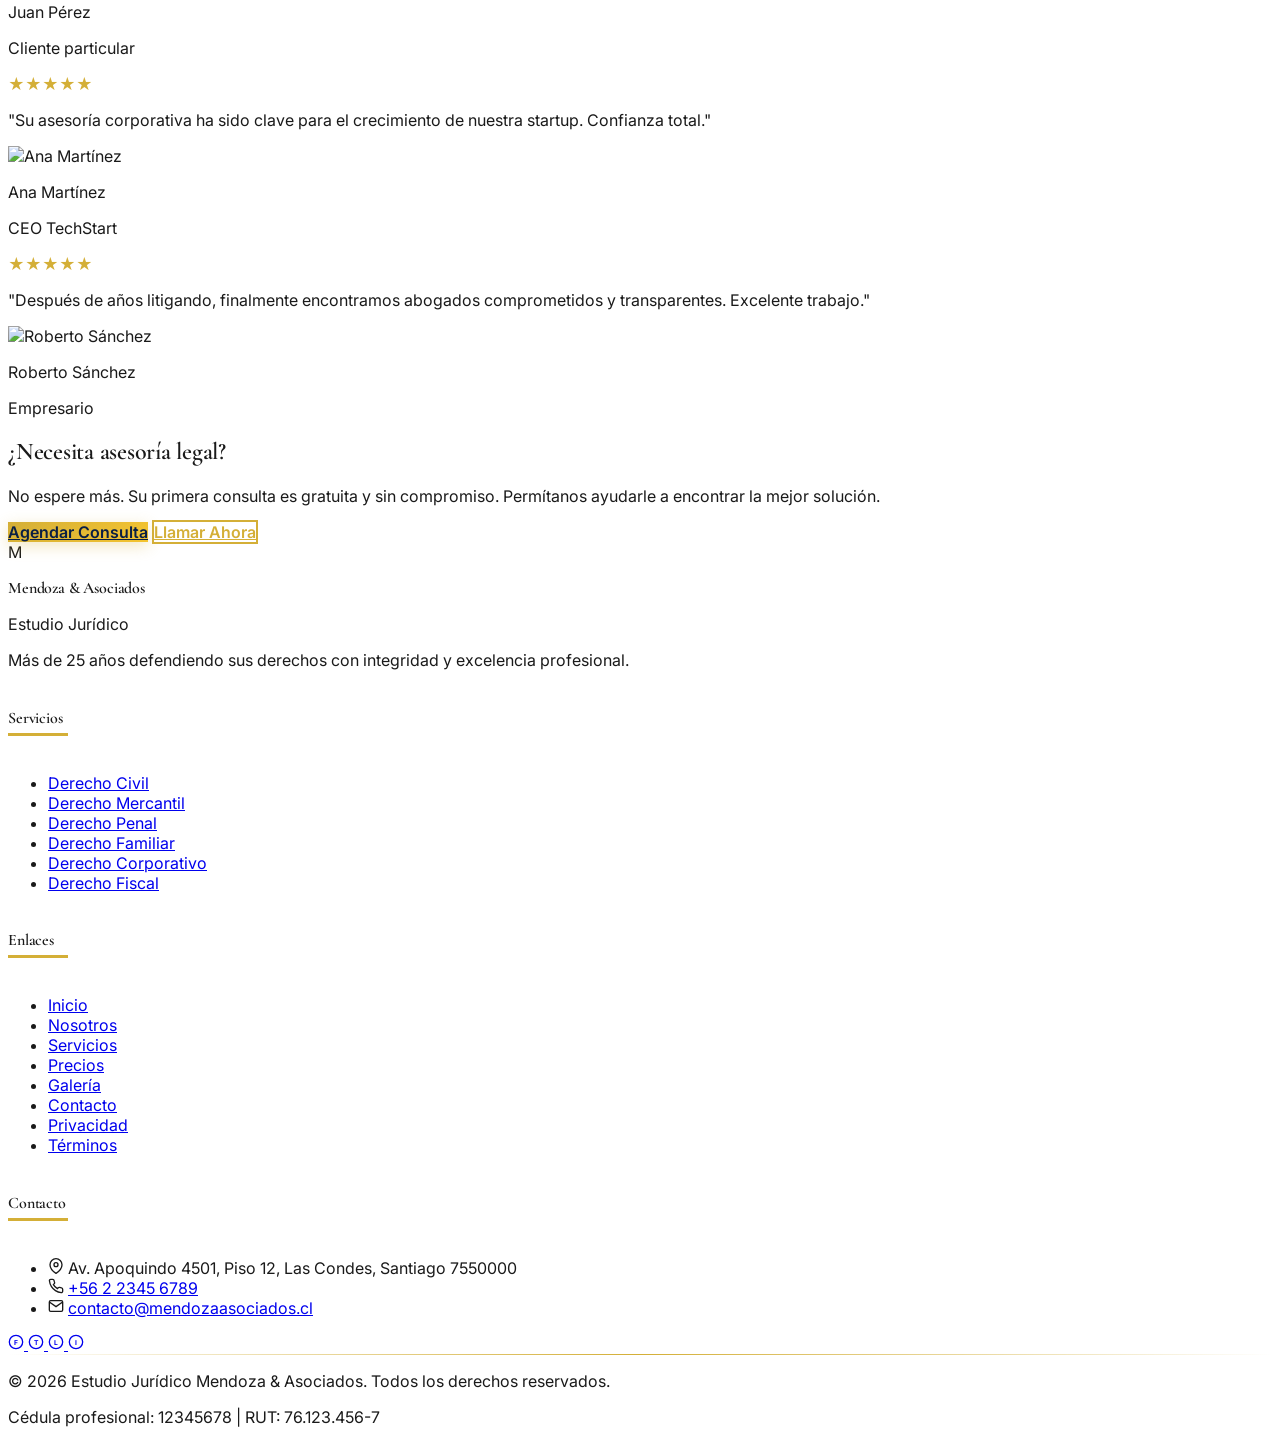
==== commit 490f62d7: "upd" ====
--- a/index.html
+++ b/index.html
@@ -219,7 +219,7 @@
           </p>
           <div class="flex flex-wrap justify-center gap-4">
             <a href="contact.html" class="btn-gold px-8 py-4 rounded-md text-base">Agendar Consulta</a>
-            <a href="tel:+525512345678" class="btn-outline-gold px-8 py-4 rounded-md text-base">
+            <a href="tel:+56223456789" class="btn-outline-gold px-8 py-4 rounded-md text-base">
               Llamar Ahora
             </a>
           </div>
